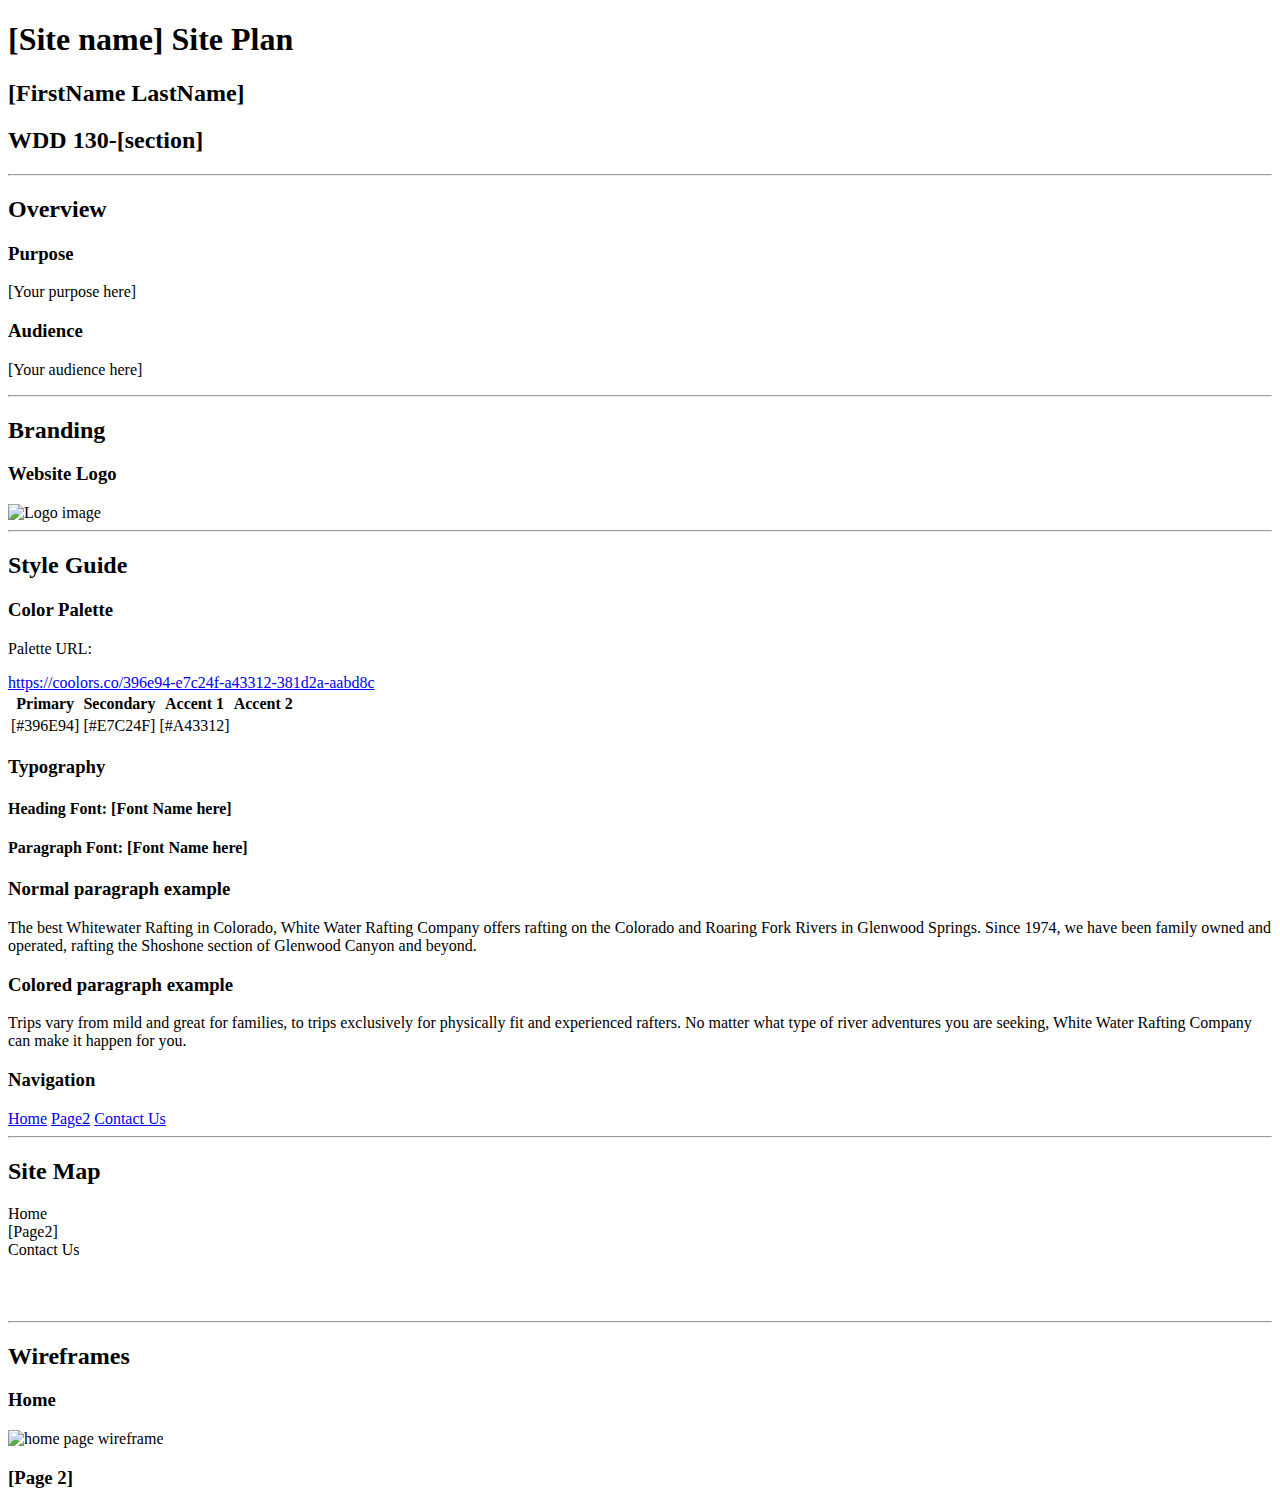
==== wwr/site-plan-rafting.html @ 86c2fbf5 "site plan for water rafting website" ====
<!DOCTYPE html>
<html lang="en-us">

<head>
  <meta charset="utf-8" />
  <title>Site Plan</title>
  <link type="text/css" rel="stylesheet" href="styles/site-plan-rafting.css" />
</head>

<body>
  <header>
    <h1>[Site name] Site Plan</h1>
    <h2>[FirstName LastName]</h2>
    <h2>WDD 130-[section]</h2>
    <!-- In the header above, add the name of your site, your name and class number. For example if you are in section 3 you would put WDD 130-03 -->
  </header>
  <main>
    <!-- ------------------------Steps 2-5------------------------------ -->
    <hr />
    <h2>Overview</h2>
    <h3>Purpose</h3>
    <p>[Your purpose here]</p>
    <!-- change this -->

    <h3>Audience</h3>
    <p>[Your audience here]</p>
    <!-- change this -->

    <hr />
    <h2>Branding</h2>
    <h3>Website Logo</h3>
    <!-- Replace this with some sort of logo for your site.  A logo can be as simple as the name of your site in a nice font :) -->
    <img src="https://byui-wdd.github.io/wdd130/rafting_images/dryoarlogo.png" alt="Logo image" />
    <hr />
    <h2>Style Guide</h2>

    <!-- ------------------------Steps 6-9------------------------------ -->

    <h3>Color Palette</h3>
    <!--  The colors you choose for a website are one of the most important decisions you will make. Follow the instructions on the activity in Canvas then return and replace the color codes below with the hex color codes (the 6 digit numbers that show at the bottom of each color) for the colors you have chosen below.  You should have at least 2 colors but do not have to fill in all 4 if you do not need them.  -->

    <!-- Copy and paste the URL to your finished palette below. Replace the href value that is there with yours. Make sure to paste it into both the href value and the content text of the <a> tag -->
    <p>Palette URL:</p>
    <a href="https://coolors.co/396e94-e7c24f-a43312-381d2a-aabd8c"
      target="_blank">https://coolors.co/396e94-e7c24f-a43312-381d2a-aabd8c</a>

    <table class="colors">
      <tr>
        <th>Primary</th>
        <th>Secondary</th>
        <th>Accent 1</th>
        <th>Accent 2</th>
      </tr>
      <!-- Replace the numbers in the boxes below with your hex color codes. Then switch to the site-plan.css file and change your colors there as well. -->
      <tr>
        <td class="primary">[#396E94]</td>
        <td class="secondary">[#E7C24F]</td>
        <td class="accent1">[#A43312]</td>
        <td class="accent2"></td>
      </tr>
    </table>

    <!-- ------------------------Steps 10-12------------------------------ -->

    <h3>Typography</h3>
    <!-- Choose a font for your paragraphs (body copy) and headlines. What font(s) have you chosen? Think also about which of your colors above you might use for background and font colors. -->

    <h4>
      Heading Font: [Font Name here]
      <!-- change this -->
    </h4>
    <h4>
      Paragraph Font: [Font Name here]
      <!-- change this -->
    </h4>
    <h3>Normal paragraph example</h3>
    <p>
      The best Whitewater Rafting in Colorado, White Water Rafting Company
      offers rafting on the Colorado and Roaring Fork Rivers in Glenwood
      Springs. Since 1974, we have been family owned and operated, rafting the
      Shoshone section of Glenwood Canyon and beyond.
    </p>
    <h3>Colored paragraph example</h3>
    <p class="colored">
      Trips vary from mild and great for families, to trips exclusively for
      physically fit and experienced rafters. No matter what type of river
      adventures you are seeking, White Water Rafting Company can make it
      happen for you.
    </p>

    <!-- ------------------------Step 13------------------------------ -->

    <h3>Navigation</h3>
    <!-- Think about how you want your navigation bar to look. In the site-plan.css file change the colors to your colors to get the look you desire. -->
    <nav>
      <a href="#">Home</a>
      <a href="#">Page2</a>
      <a href="#">Contact Us</a>
    </nav>
    <hr />
    <h2>Site Map</h2>
    <div class="sitemap">
      <div class="sm-home">Home</div>
      <div class="sm-page2">
        [Page2]
        <!-- this page will have a name later -->
      </div>
      <div class="sm-page3">Contact Us</div>

      <div class="top">&nbsp;</div>
      <div class="left">&nbsp;</div>
      <div class="right">&nbsp;</div>
    </div>
    <hr />
    <h2>Wireframes</h2>
    <!-- Create an additional wireframe for your site. List it here below the Home page wireframe. -->

    <h3>Home</h3>

    <img src="https://byui-wdd.github.io/wdd130/rafting_images/wireframe_home.png" alt="home page wireframe" />

    <h3>[Page 2]</h3>

    <!-- <img src="#" alt="page 2 wireframe"> -->
  </main>
</body>

</html>
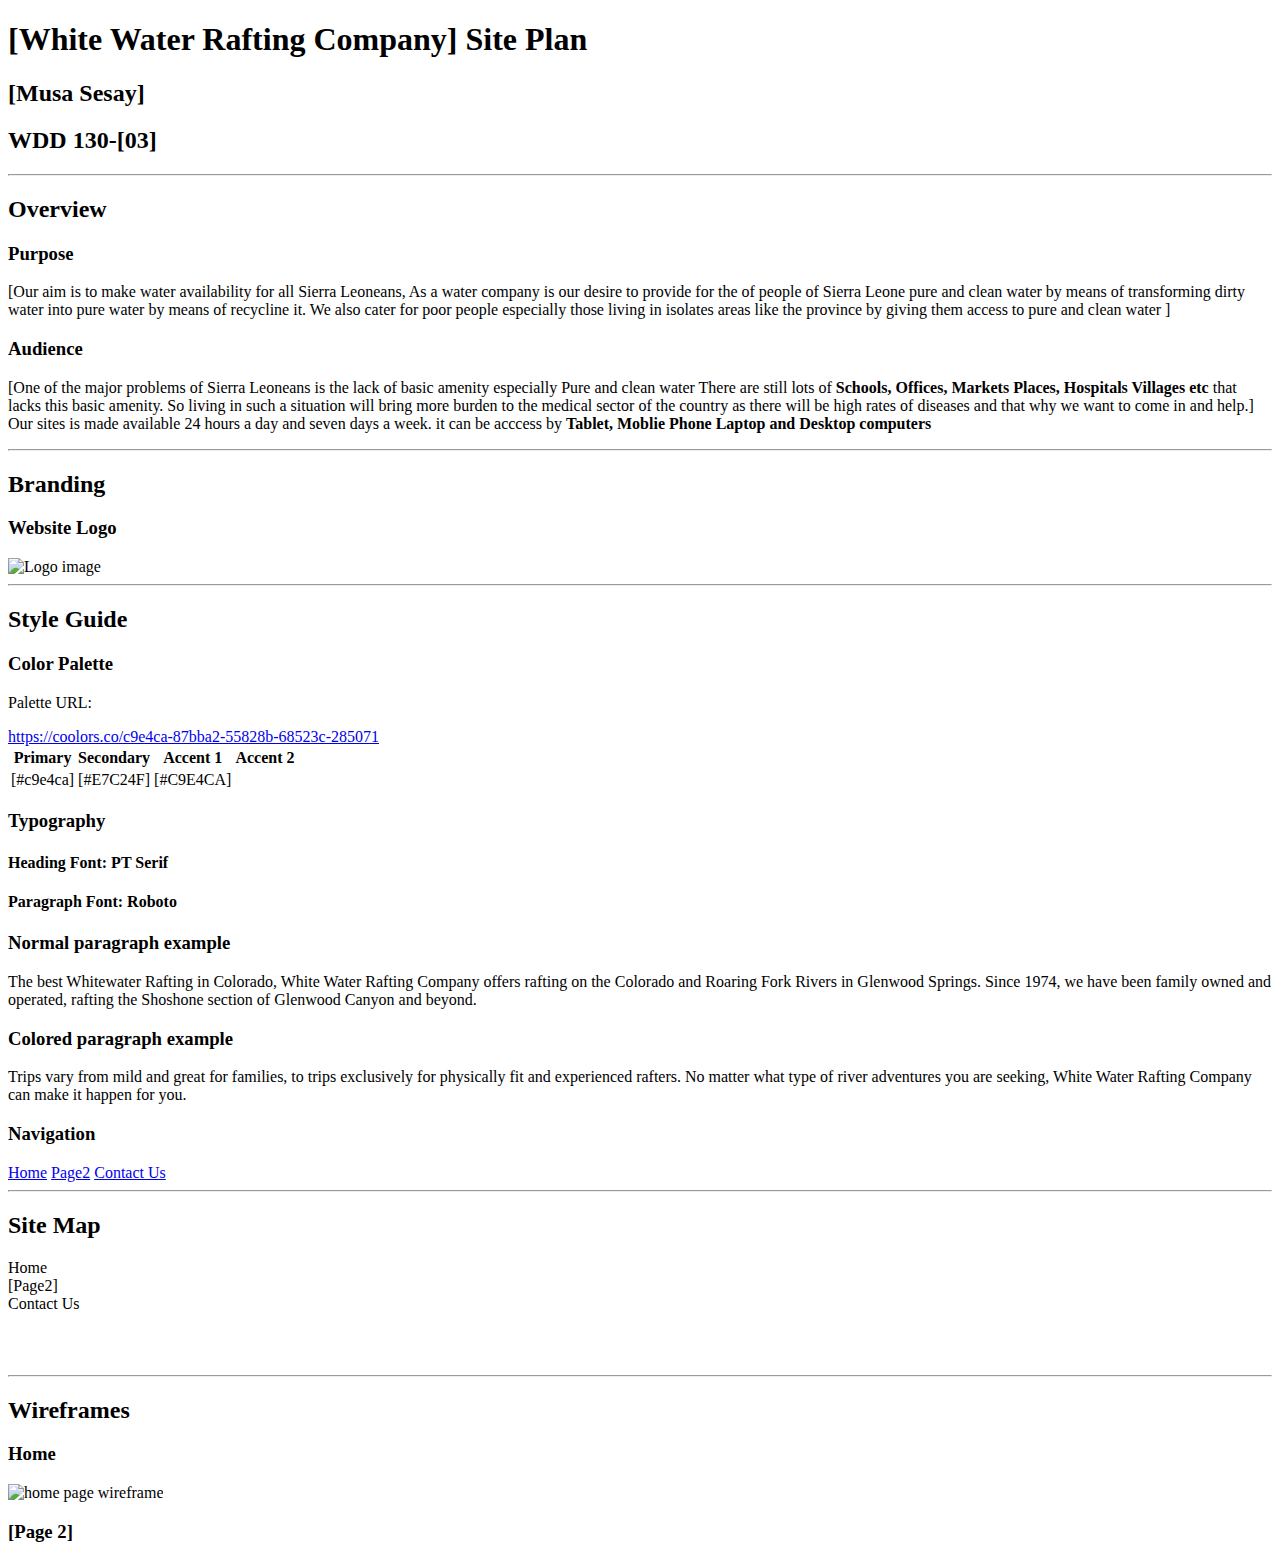
==== commit bd782c9d: "site plan water rafting" ====
--- a/wwr/site-plan-rafting.html
+++ b/wwr/site-plan-rafting.html
@@ -10,9 +10,9 @@
 
 <body>
   <header>
-    <h1>[Site name] Site Plan</h1>
-    <h2>[FirstName LastName]</h2>
-    <h2>WDD 130-[section]</h2>
+    <h1>[White Water Rafting Company] Site Plan</h1>
+    <h2>[Musa Sesay]</h2>
+    <h2>WDD 130-[03]</h2>
     <!-- In the header above, add the name of your site, your name and class number. For example if you are in section 3 you would put WDD 130-03 -->
   </header>
   <main>
@@ -20,18 +20,26 @@
     <hr />
     <h2>Overview</h2>
     <h3>Purpose</h3>
-    <p>[Your purpose here]</p>
+    <p>[Our aim is to make water availability for all Sierra Leoneans, As a water company is our desire to provide for the of
+        people of Sierra Leone pure and clean water by means of transforming dirty water into pure water by means of recycline it.
+        We also cater for poor people especially those living in isolates areas like the province by giving them access to pure and 
+        clean water ]</p>
     <!-- change this -->
 
     <h3>Audience</h3>
-    <p>[Your audience here]</p>
+    <p>[One of the major problems of Sierra Leoneans is the lack of basic amenity especially Pure and clean water
+        There are still lots of <strong>Schools, Offices, Markets Places, Hospitals Villages etc</strong> that lacks this 
+            basic amenity. So living in such a situation will bring more burden to the medical sector of the country 
+        as there will be high rates of diseases and that why we want to come in and help.]
+    Our sites is made available 24 hours a day and seven days a week. it can be acccess by <strong>Tablet, Moblie Phone
+    Laptop and Desktop computers </strong></p>
     <!-- change this -->
 
     <hr />
     <h2>Branding</h2>
     <h3>Website Logo</h3>
     <!-- Replace this with some sort of logo for your site.  A logo can be as simple as the name of your site in a nice font :) -->
-    <img src="https://byui-wdd.github.io/wdd130/rafting_images/dryoarlogo.png" alt="Logo image" />
+    <img src="images/dry.jpg" alt="Logo image" />
     <hr />
     <h2>Style Guide</h2>
 
@@ -42,8 +50,8 @@
 
     <!-- Copy and paste the URL to your finished palette below. Replace the href value that is there with yours. Make sure to paste it into both the href value and the content text of the <a> tag -->
     <p>Palette URL:</p>
-    <a href="https://coolors.co/396e94-e7c24f-a43312-381d2a-aabd8c"
-      target="_blank">https://coolors.co/396e94-e7c24f-a43312-381d2a-aabd8c</a>
+    <a href="https://coolors.co/c9e4ca-87bba2-55828b-68523c-285071"
+      target="_blank">https://coolors.co/c9e4ca-87bba2-55828b-68523c-285071</a>
 
     <table class="colors">
       <tr>
@@ -54,9 +62,9 @@
       </tr>
       <!-- Replace the numbers in the boxes below with your hex color codes. Then switch to the site-plan.css file and change your colors there as well. -->
       <tr>
-        <td class="primary">[#396E94]</td>
+        <td class="primary">[#c9e4ca]</td>
         <td class="secondary">[#E7C24F]</td>
-        <td class="accent1">[#A43312]</td>
+        <td class="accent1">[#C9E4CA]</td>
         <td class="accent2"></td>
       </tr>
     </table>
@@ -67,11 +75,11 @@
     <!-- Choose a font for your paragraphs (body copy) and headlines. What font(s) have you chosen? Think also about which of your colors above you might use for background and font colors. -->
 
     <h4>
-      Heading Font: [Font Name here]
+      Heading Font: PT Serif
       <!-- change this -->
     </h4>
     <h4>
-      Paragraph Font: [Font Name here]
+      Paragraph Font: Roboto
       <!-- change this -->
     </h4>
     <h3>Normal paragraph example</h3>
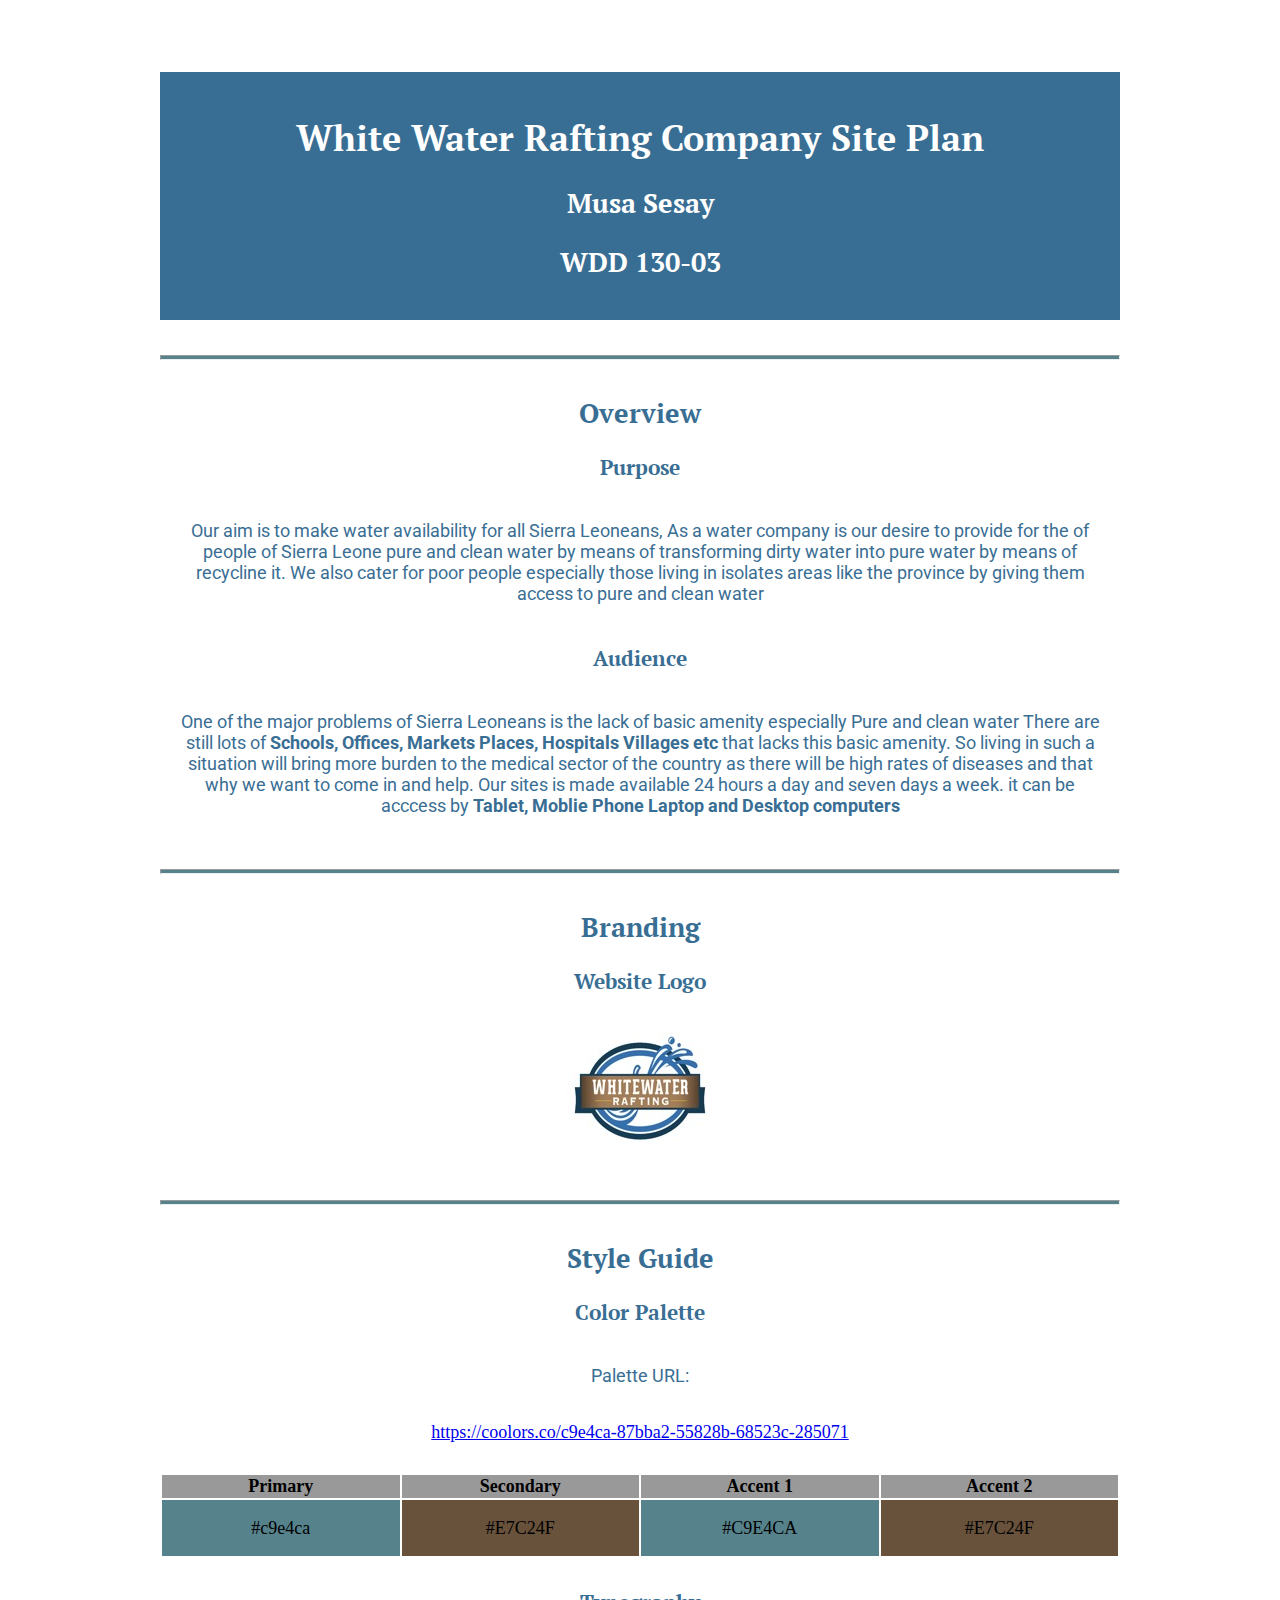
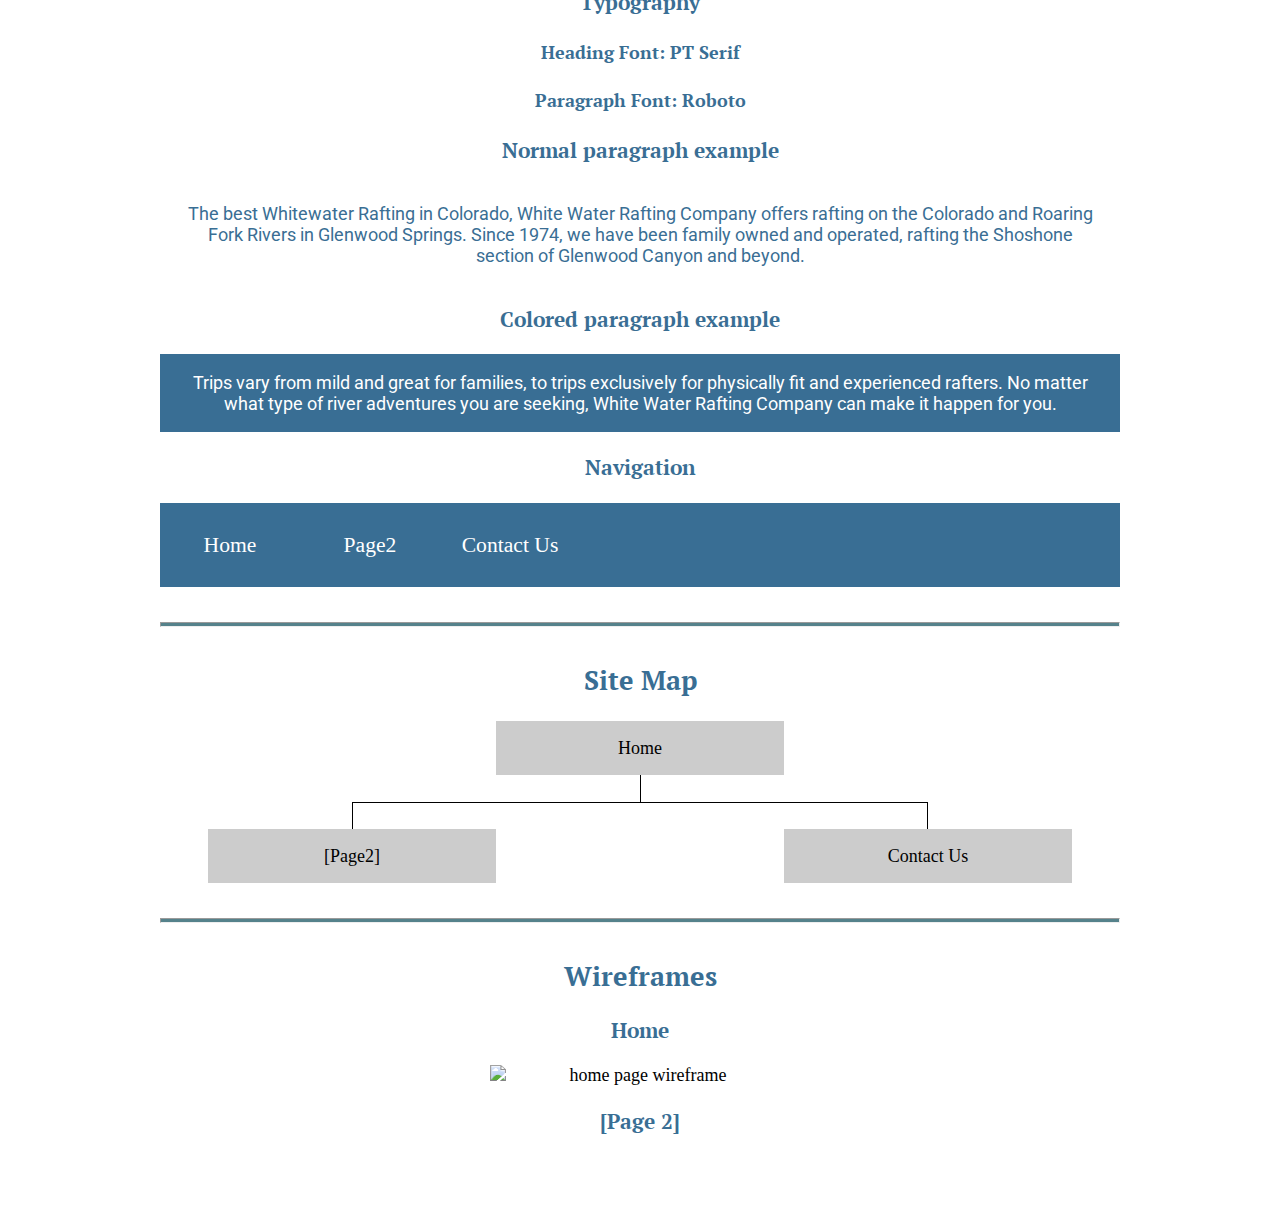
==== commit cb4f97df: "index.html first change" ====
--- a/wwr/site-plan-rafting.html
+++ b/wwr/site-plan-rafting.html
@@ -10,9 +10,9 @@
 
 <body>
   <header>
-    <h1>[White Water Rafting Company] Site Plan</h1>
-    <h2>[Musa Sesay]</h2>
-    <h2>WDD 130-[03]</h2>
+    <h1>White Water Rafting Company Site Plan</h1>
+    <h2>Musa Sesay</h2>
+    <h2>WDD 130-03</h2>
     <!-- In the header above, add the name of your site, your name and class number. For example if you are in section 3 you would put WDD 130-03 -->
   </header>
   <main>
@@ -20,17 +20,17 @@
     <hr />
     <h2>Overview</h2>
     <h3>Purpose</h3>
-    <p>[Our aim is to make water availability for all Sierra Leoneans, As a water company is our desire to provide for the of
+    <p>Our aim is to make water availability for all Sierra Leoneans, As a water company is our desire to provide for the of
         people of Sierra Leone pure and clean water by means of transforming dirty water into pure water by means of recycline it.
         We also cater for poor people especially those living in isolates areas like the province by giving them access to pure and 
-        clean water ]</p>
+        clean water </p>
     <!-- change this -->
 
     <h3>Audience</h3>
-    <p>[One of the major problems of Sierra Leoneans is the lack of basic amenity especially Pure and clean water
+    <p>One of the major problems of Sierra Leoneans is the lack of basic amenity especially Pure and clean water
         There are still lots of <strong>Schools, Offices, Markets Places, Hospitals Villages etc</strong> that lacks this 
             basic amenity. So living in such a situation will bring more burden to the medical sector of the country 
-        as there will be high rates of diseases and that why we want to come in and help.]
+        as there will be high rates of diseases and that why we want to come in and help.
     Our sites is made available 24 hours a day and seven days a week. it can be acccess by <strong>Tablet, Moblie Phone
     Laptop and Desktop computers </strong></p>
     <!-- change this -->
@@ -62,10 +62,10 @@
       </tr>
       <!-- Replace the numbers in the boxes below with your hex color codes. Then switch to the site-plan.css file and change your colors there as well. -->
       <tr>
-        <td class="primary">[#c9e4ca]</td>
-        <td class="secondary">[#E7C24F]</td>
-        <td class="accent1">[#C9E4CA]</td>
-        <td class="accent2"></td>
+        <td class="primary">#c9e4ca</td>
+        <td class="secondary">#E7C24F</td>
+        <td class="accent1">#C9E4CA</td>
+        <td class="accent2">#E7C24F</td>
       </tr>
     </table>
 
--- a/wwr/styles/site-plan-rafting.css
+++ b/wwr/styles/site-plan-rafting.css
@@ -0,0 +1,166 @@
+
+/* if you are using any Google fonts change the font names below to your fonts. 
+Any spaces in your font name should be replaced with a +. 
+Fonts are separated by a & */
+@import url('https://fonts.googleapis.com/css2?family=PT+Serif&family=Roboto:wght@900&display=swap');
+
+:root {
+  /* change the values below to your colors from your palette */
+  --primary-color: #55828b  ;
+  --secondary-color: #68523c ;
+  --accent1-color: #55828b;
+  --accent2-color: #68523c;
+
+  /* change the values below to your chosen font(s) */
+  --heading-font: "PT Serif";
+  --paragraph-font: Roboto, Helvetica, sans-serif;
+
+  /* these colors below should be chosen from among your palette colors above */
+  --headline-color-on-white: #396E94;  /* headlines on a white background */ 
+  --headline-color-on-color: white; /* headlines on a colored background */ 
+  --paragraph-color-on-white: #396E94; /* paragraph text on a white background */ 
+  --paragraph-color-on-color: white; /* paragraph text on a colored background */ 
+  --paragraph-background-color: #396E94  ;
+  --nav-link-color: white;
+  --nav-link-color: white;
+  --nav-background-color:#396E94; ;
+  --nav-hover-link-color: steelblue;
+  --nav-hover-background-color:#68523c ;
+}
+
+
+/*  Look around below...but DON'T CHANGE ANYTHING! */
+
+body {
+  max-width: 960px;
+  margin: 0 auto;
+  padding: 4em;
+  font-size: 18px;
+  text-align: center;
+}
+img {
+  display: block;
+  margin: 0 auto;
+  max-width: 300px;
+}
+h1, h2, h3, h4, h5, h6 {
+  font-family: var(--heading-font);
+  color: var(--headline-color-on-white);
+}
+h2 {
+  text-align: center;
+}
+hr {
+  height: 3px;
+  margin: 35px 0;
+  background: var(--accent1-color);
+}
+header {
+  padding: 1em;
+  text-align: center;
+  color: var(--headline-color-on-color);
+  background-color: var(--paragraph-background-color);
+}
+header > h1, header > h2 {
+  color: var(--headline-color-on-color);
+}
+p {
+  font-family: var(--paragraph-font);
+  color: var(--paragraph-color-on-white);
+  padding: 1em;
+}
+.colors {
+  width: 100%;
+  min-width: 350px;
+  margin: 30px auto;
+  text-align: center;
+}
+.colors th {
+  background-color: #999;
+}
+.colors td{
+  width: 25%;
+  height: 3em;
+}
+.primary {
+  background-color: var(--primary-color);
+}
+.secondary {
+  background-color: var(--secondary-color);
+}
+.accent1 {
+  background-color: var(--accent1-color);
+}
+.accent2{
+  background-color: var(--accent2-color);
+}
+p.colored {
+  background-color: var(--paragraph-background-color);
+  color: var(--paragraph-color-on-color);
+}
+nav {
+  background-color: var(--nav-background-color);
+  line-height: 3em;
+  text-align: center;
+  font-size: 1.2em;
+}
+nav  {
+  list-style-type: none;
+  display: flex;
+}
+nav a {
+  padding:1em;
+  min-width: 120px;
+  text-decoration: none;
+  padding: 10px;
+}
+nav a:link, nav a:visited {
+  color: var(--nav-link-color);
+}
+nav a:hover {
+  color: var(--nav-hover-link-color);
+  background-color: var(--nav-hover-background-color);
+}
+.sitemap {
+  display: grid;
+  justify-content: center;
+
+  grid-template-columns: repeat(6, 15%);
+  grid-template-rows: 3em 1.5em 1.5em 3em;
+  grid-template-areas: ". . home home . ."
+    ". . . top . ."
+    ". left left right right ."
+    "page2 page2 . . page3 page3";
+}
+.sitemap > div {
+  text-align: center;
+}
+.sm-home {
+  grid-area: home;
+  background-color: #ccc;
+  line-height: 3em;
+}
+.sm-page2 {
+  grid-area: page2;
+  background-color: #ccc;
+  line-height: 3em;
+}
+.sm-page3 {
+  grid-area: page3;
+  background-color: #ccc;
+  line-height: 3em;
+}
+.top {
+  grid-area: top;
+  border-left: 1px solid;
+}
+.left {
+  grid-area: left;
+  border-top: 1px solid;
+  border-left: 1px solid;
+}
+.right {
+  grid-area: right;
+  border-top: 1px solid;
+  border-right: 1px solid;
+}